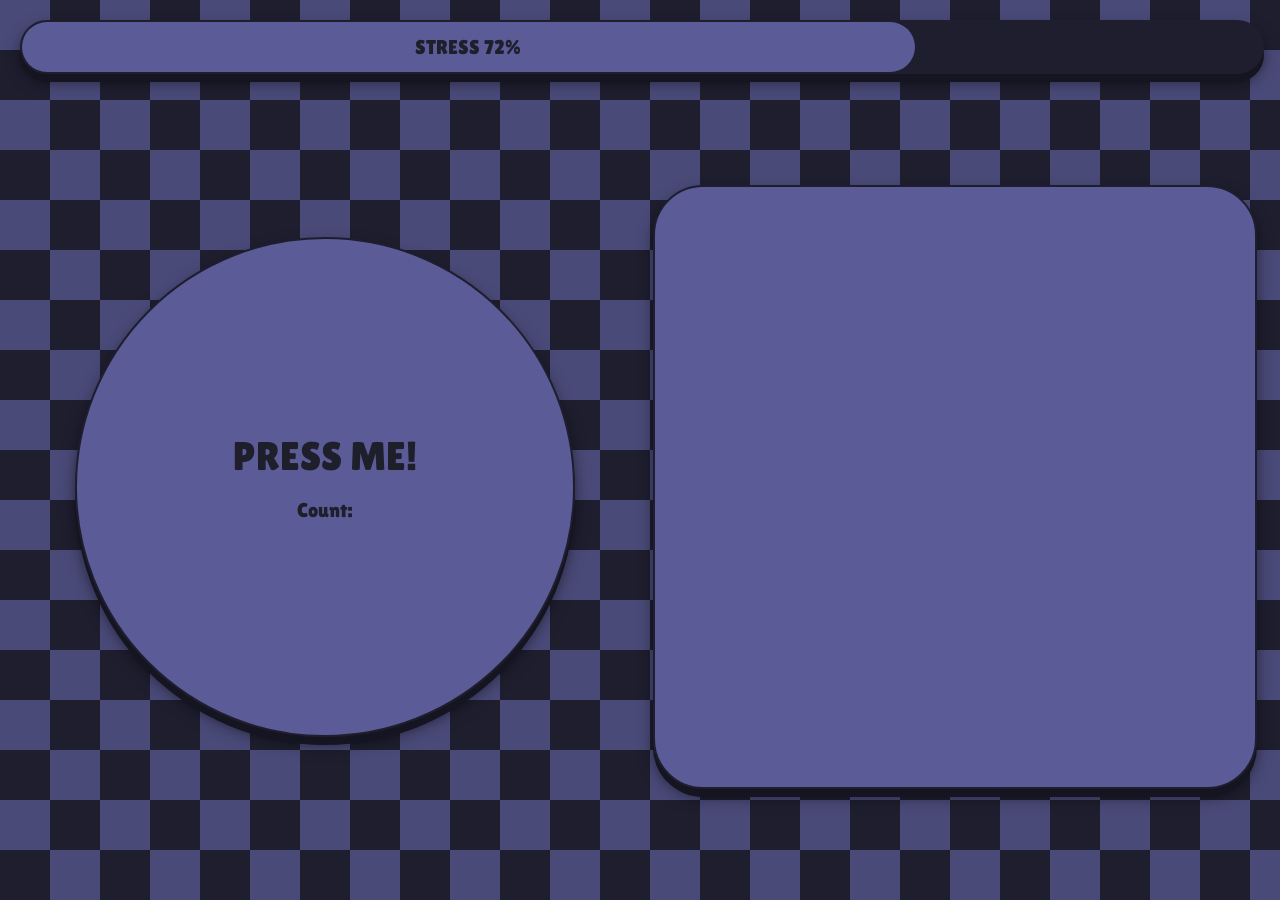
==== index.html @ bb3ad2e1 "Add files via upload" ====
<!DOCTYPE html>
<html lang="en">
<head>
  <meta charset="UTF-8">
  <title>Cascading Coping Blocks</title>
  <link rel="stylesheet" href="style.css">
  <link rel="preconnect" href="https://fonts.googleapis.com">
  <link rel="preconnect" href="https://fonts.gstatic.com" crossorigin>
  <link href="https://fonts.googleapis.com/css2?family=Lilita+One&display=swap" rel="stylesheet">
</head>
<body>
    <div class="game-container">
        <div class="prog">
            <div class="progress-bar" style="width: 100%;">STRESS 100%</div>
        </div>
        
        <button class="coping-clicker-btn">
            PRESS ME!
            <p class="count">Count: </p>
        </button>
        
        <div class="cont">
           <ul>
            <li class="good locked"><button>Deep breathing</button></li>
            <li class="bad locked"><button>Doomscrolling</button></li>
            <li class="good locked"><button>Grounding</button></li>
            <li class="bad locked"><button>Binge gaming</button></li>
            <li class="good locked"><button>Talking to a friend</button></li>
            <li class="bad locked"><button>Drinking</button></li>
            <li class="good locked"><button>Going for a walk</button></li>
            <li class="bad locked"><button>Cannabis use</button></li>
            <li class="good locked"><button>Sleep</button></li>
            <li class="bad locked"><button>Skipping sleep</button></li>
            <li class="good locked"><button>Journaling</button></li>
            <li class="bad locked"><button>Isolating</button></li>
            <li class="good locked"><button>Exercise</button></li>
            <li class="bad locked"><button>Lashing out</button></li>
            <li class="good locked"><button>Asking for help</button></li>
            <li class="bad locked"><button>Gambling</button></li>
            <li class="good locked"><button>Listening to music</button></li>
            <li class="bad locked"><button>Prescription misuse</button></li>
            <li class="good locked"><button>Helping someone else</button></li>
          </ul>
        </div>
    </div>

    <script src="script.js"></script>
    <div id="ending-overlay">
    <div id="ending-text">
        </div>
</div>
</body>
</html>
---- style.css ----
body {
    margin: 0;
    overflow-x: hidden; 
    background-image: conic-gradient(
        #1E1E2F 90deg,
        #4a4a79 90deg 180deg,
        #1E1E2F 180deg 270deg,
        #4a4a79 270deg
    );
    background-size: 100px 100px;
    animation: cascade 4s linear infinite;
    font-family: "Lilita One";
}

/* Layout Container */
.game-container {
    display: grid;
    grid-template-columns: 1fr 1fr;
    grid-template-rows: auto 1fr;
    gap: 20px;
    padding: 20px;
    height: 100vh;
    box-sizing: border-box;
}

/* Progress Bar */
.prog {
    grid-column: span 2;
    width: 100%;
    height: 50px;
    background-color: #1E1E2F;
    border: 2px solid #1E1E2F;
    box-shadow: 0 8px 0 #151522, 0 8px 15px rgba(0, 0, 0, 0.5); 
    border-radius: 50px;
    position: relative;
}

.progress-bar {
    font-size: 20px;
    background-color: #5b5b97;
    color: #1f1f2c;
    border-radius: 50px;
    height: 100%;
    display: grid;
    place-items: center;
    transition: width 0.1s linear;
}

/* Clicker Button */
.coping-clicker-btn {
    font-family: "Lilita One";
    background-color: #5b5b97;
    color: #1f1f2c;
    border: 2px solid #1E1E2F;
    width: 90%;
    max-width: 500px;
    aspect-ratio: 1 / 1;
    margin: auto;
    border-radius: 50%;
    font-size: 40px;
    cursor: pointer;
    user-select: none; 
    box-shadow: 0 8px 0 #151522, 0 8px 15px rgba(0, 0, 0, 0.5); 
    transition: all 0.1s ease;
    display: flex;
    flex-direction: column;
    justify-content: center;
    align-items: center;
}

.coping-clicker-btn:hover { background-color: #4f4f80; }

.coping-clicker-btn:active {
    transform: translateY(8px);
    box-shadow: 0 0 0 #151522, 0 0 10px rgba(102, 64, 105, 0.2); 
}

.coping-clicker-btn .count { font-size: 20px; }

/* Scrollable List Container */
.cont {
    background-color: #5b5b97;
    color: #1f1f2c;
    border: 2px solid #1E1E2F;
    width: 100%;
    height: 600px;
    max-width: 600px;
    border-radius: 50px;
    box-shadow: 0 8px 0 #151522, 0 8px 15px rgba(0, 0, 0, 0.5);
    overflow-y: auto;
    scrollbar-width: none;
    margin: auto;
}

.cont::-webkit-scrollbar { display: none; }

.cont ul { list-style-type: none; padding: 20px; }

.cont ul .good button, .cont ul .bad button {
    font-size: 18px;
    margin-bottom: 10px;
    padding: 15px;
    border-radius: 50px;
    width: 100%;
    font-family: "Lilita One";
    cursor: pointer;
    border: 2px solid #1E1E2F;
}

.cont ul .good button { background-color: #7b7bb5; color: #1f1f2c; }
.cont ul .bad button { background-color: #41415c; color: #7b7bb5; border-color: #7b7bb5; }

.cont ul button:active { transform: translateY(4px); }

/* Utility */
.locked { display: none; }
.fade-in { animation: popIn 0.5s ease-out forwards; }

@keyframes cascade {
    0% { background-position: 0px 0px; }
    100% { background-position: 0px 80px; }
}

@keyframes popIn {
    0% { opacity: 0; transform: scale(0.8); }
    100% { opacity: 1; transform: scale(1); }
}

/* Add to the end of style.css */

.grayscale {
    filter: grayscale(100%);
    transition: filter 1s ease;
}

#ending-overlay {
    position: fixed;
    top: 0;
    left: 0;
    width: 100vw;
    height: 100vh;
    background-color: black;
    color: white;
    display: none;
    flex-direction: column;
    justify-content: center;
    align-items: center;
    z-index: 1000;
    opacity: 0;
    transition: opacity 1s ease;
}

.fade-in { opacity: 1 !important; display: flex !important; }

#ending-text {
    font-size: 2rem;
    text-align: center;
    padding: 20px;
    transition: opacity 1s ease;
}

.bad-ending-title {
    color: red;
    font-size: 5rem;
    margin-bottom: 20px;
}

/* Add to style.css */

.good-ending-title {
    color: #4caf50; /* Green color for success */
    font-size: 5rem;
    margin-bottom: 20px;
}

/* Add to style.css */

.neutral-ending-title {
    color: orange;
    font-size: 5rem;
    margin-bottom: 20px;
}
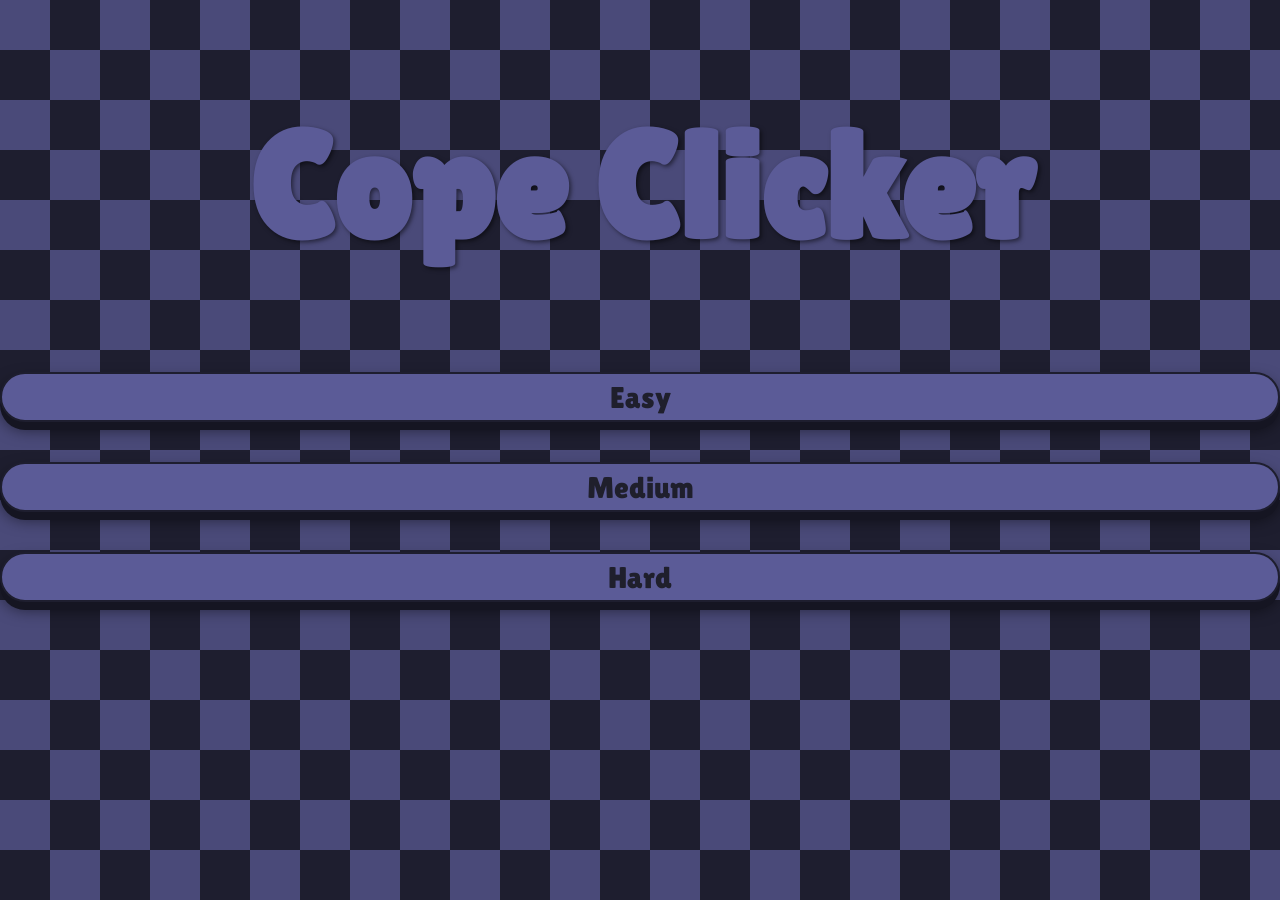
==== commit 522207f4: "Rename Front.html to index.html" ====
--- a/index.html
+++ b/index.html
@@ -1,53 +1,43 @@
 <!DOCTYPE html>
 <html lang="en">
 <head>
-  <meta charset="UTF-8">
-  <title>Cascading Coping Blocks</title>
-  <link rel="stylesheet" href="style.css">
+    <meta charset="UTF-8">
+    <meta name="viewport" content="width=device-width, initial-scale=1.0">
+    <title>Document</title>
+    <link rel="stylesheet" href="frontstyle.css">
+    <link rel="stylesheet" href="style.css">
   <link rel="preconnect" href="https://fonts.googleapis.com">
   <link rel="preconnect" href="https://fonts.gstatic.com" crossorigin>
   <link href="https://fonts.googleapis.com/css2?family=Lilita+One&display=swap" rel="stylesheet">
 </head>
+</head>
 <body>
-    <div class="game-container">
-        <div class="prog">
-            <div class="progress-bar" style="width: 100%;">STRESS 100%</div>
-        </div>
-        
-        <button class="coping-clicker-btn">
-            PRESS ME!
-            <p class="count">Count: </p>
-        </button>
-        
-        <div class="cont">
-           <ul>
-            <li class="good locked"><button>Deep breathing</button></li>
-            <li class="bad locked"><button>Doomscrolling</button></li>
-            <li class="good locked"><button>Grounding</button></li>
-            <li class="bad locked"><button>Binge gaming</button></li>
-            <li class="good locked"><button>Talking to a friend</button></li>
-            <li class="bad locked"><button>Drinking</button></li>
-            <li class="good locked"><button>Going for a walk</button></li>
-            <li class="bad locked"><button>Cannabis use</button></li>
-            <li class="good locked"><button>Sleep</button></li>
-            <li class="bad locked"><button>Skipping sleep</button></li>
-            <li class="good locked"><button>Journaling</button></li>
-            <li class="bad locked"><button>Isolating</button></li>
-            <li class="good locked"><button>Exercise</button></li>
-            <li class="bad locked"><button>Lashing out</button></li>
-            <li class="good locked"><button>Asking for help</button></li>
-            <li class="bad locked"><button>Gambling</button></li>
-            <li class="good locked"><button>Listening to music</button></li>
-            <li class="bad locked"><button>Prescription misuse</button></li>
-            <li class="good locked"><button>Helping someone else</button></li>
-          </ul>
-        </div>
+    <h1>Cope Clicker</h1>
+    <div class="contain">
+        <button class="easy">Easy</button>
+        <button class="med">Medium</button>
+        <button class="hard">Hard</button>
     </div>
+</body>
+<script>
+    document.querySelectorAll('.contain button').forEach(button => {
+        button.addEventListener('click', () => {
+            let stressValue = 860; // Default fallback
 
-    <script src="script.js"></script>
-    <div id="ending-overlay">
-    <div id="ending-text">
-        </div>
-</div>
-</body>
-</html>+            if (button.classList.contains('easy')) {
+                stressValue = 500;
+            } else if (button.classList.contains('med')) {
+                stressValue = 750;
+            } else if (button.classList.contains('hard')) {
+                stressValue = 900;
+            }
+
+            // Save the value to use in the game
+            localStorage.setItem('startingStress', stressValue);
+            
+            // Redirect to the game page (update 'index.html' if your file name is different)
+            window.location.href = 'game.html';
+        });
+    });
+</script>
+</html>
--- a/frontstyle.css
+++ b/frontstyle.css
@@ -0,0 +1,56 @@
+body {
+    margin: 0;
+    overflow-x: hidden; 
+    background-image: conic-gradient(
+        #1E1E2F 90deg,
+        #4a4a79 90deg 180deg,
+        #1E1E2F 180deg 270deg,
+        #4a4a79 270deg
+    );
+    background-size: 100px 100px;
+    animation: cascade 4s linear infinite;
+    font-family: "Lilita One";
+    text-align: center;
+}
+
+@keyframes cascade {
+      0% {
+        background-position: 0px 0px;
+      }
+      100% {
+        /* Moves exactly one cluster size down (80px) to loop perfectly */
+        background-position: 0px 80px; 
+      }
+    }
+
+    
+h1 {
+    color: #5b5b97;
+    text-shadow: 2px 2px 4px rgba(0, 0, 0, 0.5);
+    font-size: 150px;
+
+}
+
+.contain button {
+    font-family: "Lilita One";
+    font-size: 30px;
+    margin-bottom: 40px;
+        width: 100%;
+    height: 50px;
+    background-color: #5b5b97;
+    color: #1f1f2c;
+    border: 2px solid #1E1E2F;
+    box-shadow: 0 8px 0 #151522, 0 8px 15px rgba(0, 0, 0, 0.5); 
+    border-radius: 50px;
+    position: relative;
+}
+
+.contain button:hover {
+background-color: #4f4f80
+}
+
+.contain button:active {
+    transform: translateY(8px);
+    box-shadow: 0 0 0 #151522, 0 0 10px rgba(102, 64, 105, 0.2); 
+}
+
